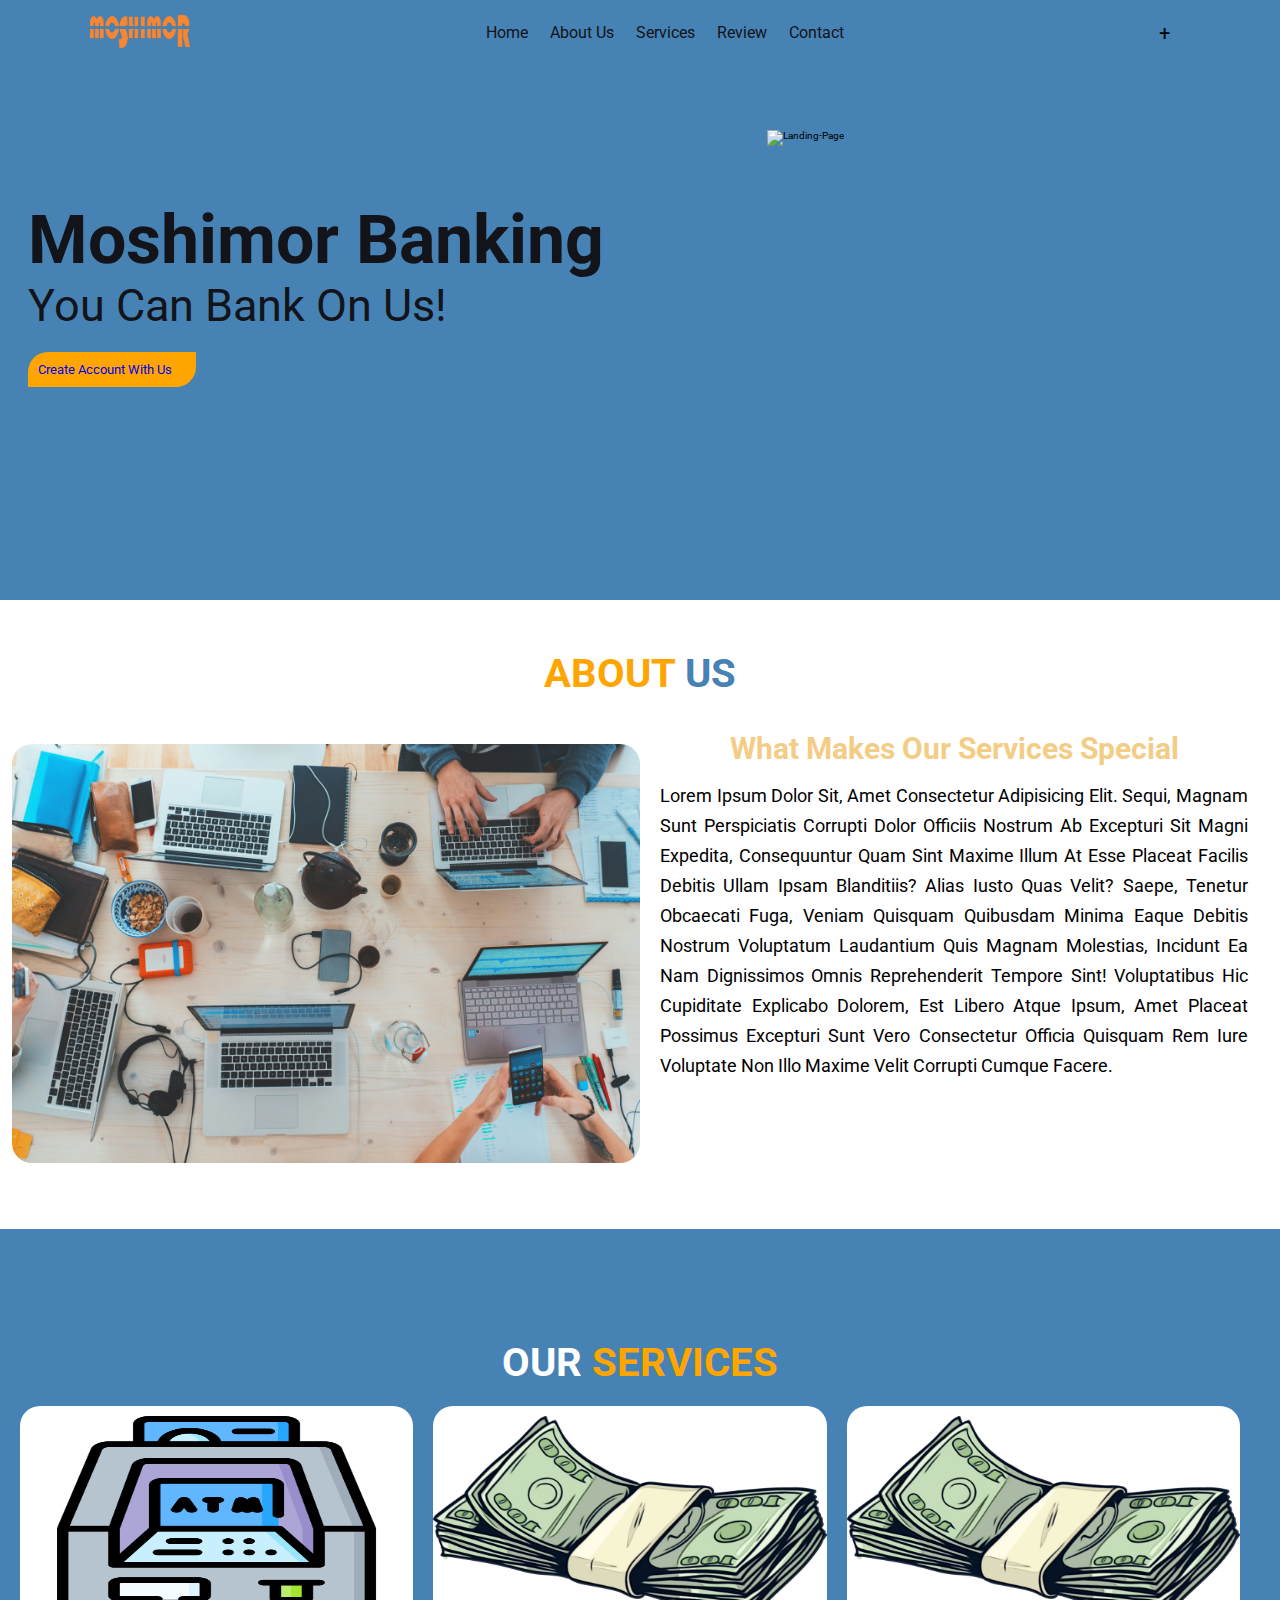
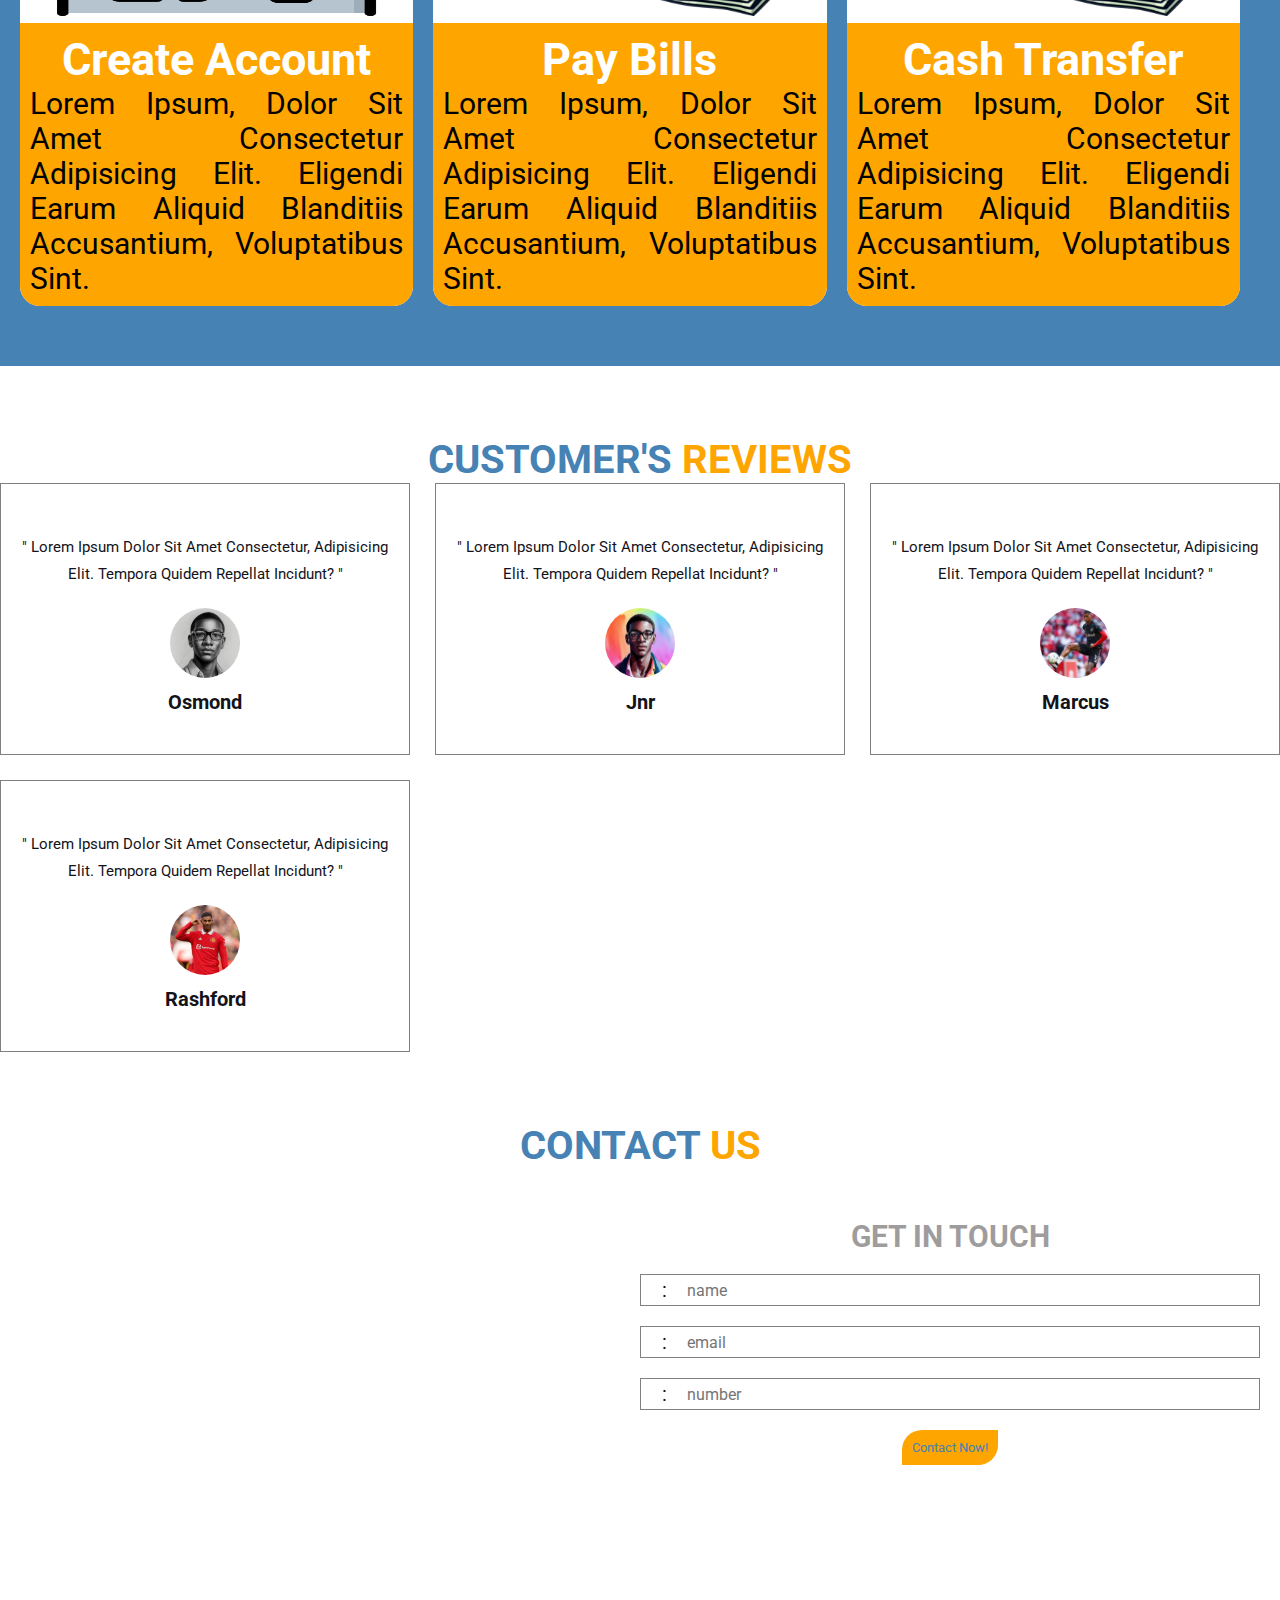
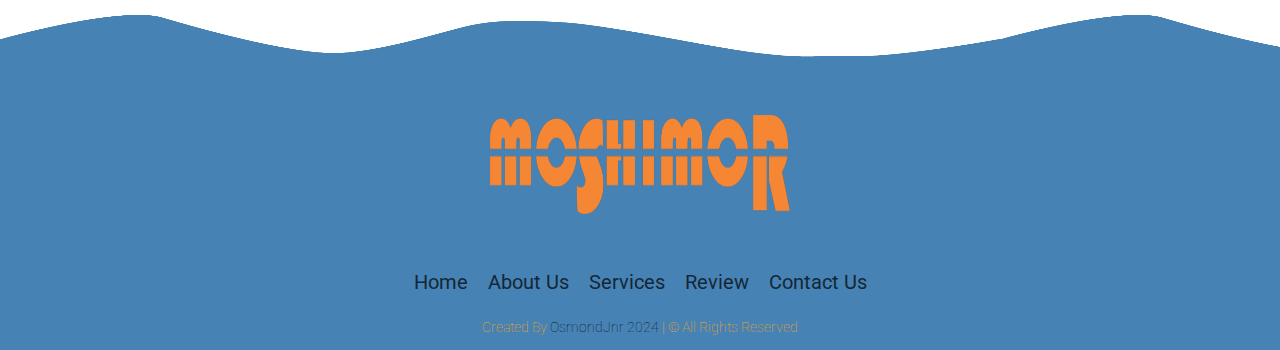
==== index.html @ 53a82e30 "add files via upload" ====
<!DOCTYPE html>
<html lang="en">
<head>
    <meta charset="UTF-8">
    <meta name="viewport" content="width=device-width, initial-scale=1.0">
    <title>MOSHIMOR</title>
    <link rel="shortcut icon" href="./moshimor-favicon.ico" type="image/x-icon">
    <link rel="stylesheet" href="https://cdnjs.cloudflare.com/ajax/libs/font-awesome/6.5.1/css/all.min.css" integrity="sha512-DTOQO9RWCH3ppGqcWaEA1BIZOC6xxalwEsw9c2QQeAIftl+Vegovlnee1c9QX4TctnWMn13TZye+giMm8e2LwA==" crossorigin="anonymous" referrerpolicy="no-referrer" />
    <link rel="stylesheet" type="text/css" href="./style.css">
    <link rel="stylesheet" type="text/css" href="./footer.css">
</head>
<body>
<!--   header section starts here-->
    <header class="header">
        <a href="./#home">   <img src="pictures/moshimor-logo.png" alt="" width="100px" height="auto"></a>
        <nav class="navbar">
            <a href="./index.html#home">Home</a>
            <a href="./index.html#about">About us</a>
            <a href="./index.html#services">Services</a>
            <a href="./index.html#review">Review</a>
            <a href="./index.html#contact">Contact</a>

        </nav>
        <div class="icons">
            <div id="search-btn"> <a class="fas fa-university" style="text-decoration: none; color: black;" href="create-account.html">&plus;</a></div>
            <div class="fas fa-user" id="account"></div>
            <div class="fas fa-bars" id="menu-btn"></div>
        </div>

        <div class="user-container">
            <div class="user-place">
                <h2>create account to see details</h2>
            </div>
            
            
        </div>

        
    </header>

<!--   header section ends here-->

<!--home section starts here-->
    <section class="home" id="home">
        <div class="welcome-text">
            <h2>Moshimor banking</h2>
            <p>you can bank on us!</p>
            <button class="btn"> <a href="create-account.html">create account with us <span>&rArr;</span> </a> </button>
        </div>
        <div class="welcome-image">
            <img src="./pictures/landing-page.png" alt="landing-page" width="100%" height="auto">
        </div>
    </section>

<!--home section ends here-->

<!--about section starts here-->
    <section class="about" id="about">
        <h1 class="heading"><span>about</span>  us</h1>
        <div class="row">
            <div class="image">
            <img src="./pictures/aboutus.jpg" alt="" style="border-radius: 20px;">
            </div>
            <div class="content">
                <h3>what makes our services special</h3>
                <p>
                    Lorem ipsum dolor sit, amet consectetur adipisicing elit. Sequi, magnam sunt perspiciatis corrupti dolor officiis nostrum ab excepturi sit magni expedita, consequuntur quam sint maxime illum at esse placeat facilis debitis ullam ipsam blanditiis? Alias iusto quas velit? Saepe, tenetur obcaecati fuga, veniam quisquam quibusdam minima eaque debitis nostrum voluptatum laudantium quis magnam molestias, incidunt ea nam dignissimos omnis reprehenderit tempore sint! Voluptatibus hic cupiditate explicabo dolorem, est libero atque ipsum, amet placeat possimus excepturi sunt vero consectetur officia quisquam rem iure voluptate non illo maxime velit corrupti cumque facere.
                </p>
            </div>
        </div>
    </section>


<!--about section ends here-->


<!--services section starts here-->
    <section class="services" id="services">
        <h1 class="heading" style="color: var(--bg-white);">Our <span>services</span></h1>
        <div class="service-container">
            <div class="service-card">
                <div class="service-card-image">
                    <img src="./pictures/atm-machine.png" alt="" width="100%">
                </div>
                <div class="service-card-text">
                    <h2>Create account</h2>
                    <p>Lorem ipsum, dolor sit amet consectetur adipisicing elit. Eligendi earum aliquid blanditiis accusantium, voluptatibus sint.</p>
                </div>
            </div>
            <div class="service-card">
                <div class="service-card-image">
                    <img src="./pictures/kisspng-product-design-cash-font-5cf8b801aafd66.1805987515598039057004.png" alt="">
                </div>
                <div class="service-card-text">
                    <h2>Pay bills</h2>
                    <p>Lorem ipsum, dolor sit amet consectetur adipisicing elit. Eligendi earum aliquid blanditiis accusantium, voluptatibus sint.</p>
                </div>
            </div>
            <div class="service-card">
                <div class="service-card-image">
                    <img src="./pictures/kisspng-product-design-cash-font-5cf8b801aafd66.1805987515598039057004.png" alt="">
                </div>
                <div class="service-card-text">
                    <h2>Cash transfer</h2>
                    <p>Lorem ipsum, dolor sit amet consectetur adipisicing elit. Eligendi earum aliquid blanditiis accusantium, voluptatibus sint.</p>
                </div>
            </div>
        </div>
    </section>


<!--services section ends here-->


<!--   Review section starts here-->
    <section class="review" id="review">
        <h1 class="heading" style="padding-top: 2rem;">  customer's  <span style="color: var(--main-color-orange); margin-bottom: 2rem;"> reviews</span></h1>
        <div class="box-container">
            <div class="box">
                <p>" Lorem ipsum dolor sit amet consectetur, adipisicing elit. Tempora quidem repellat incidunt? "</p>
                <img src="./pictures/user1.jpg" alt=""  class="user" width="150px">
                <h3>Osmond</h3>
                <div class="stars">
                    <i class="fas fa-star"></i>
                    <i class="fas fa-star"></i>
                    <i class="fas fa-star"></i>
                    <i class="fas fa-star"></i>
                    <i class="fas fa-star-half-alt"></i>
                </div>
            </div>
            <div class="box">
                <p>" Lorem ipsum dolor sit amet consectetur, adipisicing elit. Tempora quidem repellat incidunt? "</p>
                <img src="./pictures/user2.jpg" alt=""  class="user" width="150px" >
                <h3>Jnr</h3>
                <div class="stars">
                    <i class="fas fa-star"></i>
                    <i class="fas fa-star"></i>
                    <i class="fas fa-star"></i>
                    <i class="fas fa-star"></i>
                    <i class="fas fa-star-half-alt"></i>
                </div>
            </div>
            <div class="box">
                <p>" Lorem ipsum dolor sit amet consectetur, adipisicing elit. Tempora quidem repellat incidunt? "</p>
                <img src="./pictures/user3.jpg" alt=""  class="user" width="150px">
                <h3>Marcus</h3>
                <div class="stars">
                    <i class="fas fa-star"></i>
                    <i class="fas fa-star"></i>
                    <i class="fas fa-star"></i>
                    <i class="fas fa-star"></i>
                    <i class="fas fa-star"></i>
                </div>
            </div>
            <div class="box">
                <p>" Lorem ipsum dolor sit amet consectetur, adipisicing elit. Tempora quidem repellat incidunt? "</p>
                <img src="./pictures/user4.jpg" alt=""  class="user" width="150px">
                <h3>Rashford</h3>
                <div class="stars">
                    <i class="fas fa-star"></i>
                    <i class="fas fa-star"></i>
                    <i class="fas fa-star"></i>
                    <i class="fas fa-star"></i>
                    <i class="fas fa-star-half-alt"></i>
                </div>
            </div>
        </div>

    </section>

<!--   Review section ends here-->

<!--   contact  section starts here-->
    <section class="contact" id="contact">
        <h1 class="heading">   contact   <span>us</span></h1>
        <div class="row">
            <iframe class="map"  src="https://www.google.com/maps/embed?pb=!1m18!1m12!1m3!1d3975.4355972637304!2d7.041367073966272!3d4.866449040200504!2m3!1f0!2f0!3f0!3m2!1i1024!2i768!4f13.1!3m3!1m2!1s0x1069d27b5a829609%3A0xf931b2bcae58018d!2s2%20Road%2010%2C%20Atali%2C%20Port%20Harcourt%20500102%2C%20Rivers!5e0!3m2!1sen!2sng!4v1705856831614!5m2!1sen!2sng"  allowfullscreen="" loading="lazy" referrerpolicy="no-referrer-when-downgrade"></iframe>

            <form action="">
                <h3>Get in touch</h3>
                <div class="inputBox">
                    <span class="fas fa-user"> :</span>
                    <input type="text" placeholder="name">
                </div>
                <div class="inputBox">
                    <span class="fas fa-envelope"> :</span>
                    <input type="email" placeholder="email">
                </div>
                <div class="inputBox">
                    <span class="fas fa-phone"> :</span>
                    <input type="number" placeholder="number">
                </div>
                <input type="submit" value="contact now!"   class="btn">
            </form>

        </div>

    </section>

<!--   contact  section ends here-->



<!--   footer section starts here-->
<section class="footer">

    <!--footer-->
	<footer>
		<div class="waves">
			<div class="wave" id="wave1"></div>
			<div class="wave" id="wave2"></div>
			<div class="wave" id="wave3"></div>
			<div class="wave" id="wave4"></div>

		</div>
		<h3> <a href="./index.html"><img src="./pictures/moshimor-logo.png" alt="" width="300px" height="auto"></a></h3>
		<ul class="social_icons">
			<li><a href="#"><ion-icon name="logo-facebook"></ion-icon></a></li>
			<li><a href="#"><ion-icon name="logo-twitter"></ion-icon></a></li>
			<li><a href="#"><ion-icon name="logo-linkedin"></ion-icon></a></li>
			<li><a href="#"><ion-icon name="logo-instagram"></ion-icon></a></li>
		</ul>
		<ul class="menu">
			<li><a href="./index.html#home">Home</a></li>
			<li><a href="./index.html#about">About us</a></li>
			<li><a href="./index.html#services">Services</a></li>
			<li><a href="./index.html#review">Review</a></li>
            <li><a href="./index.html#contact">Contact us</a></li>
		</ul>
        <div class="credit">created by   <span>OsmondJnr 2024</span> | &copy; All Rights Reserved</div>
	</footer>
	<script type="module" src="https://unpkg.com/ionicons@7.1.0/dist/ionicons/ionicons.esm.js"></script>
	<script nomodule src="https://unpkg.com/ionicons@7.1.0/dist/ionicons/ionicons.js"></script>

</section>

<!--footer section ends here-->

<script src="./script.js"></script>

</body>
</html>
---- style.css ----
@import url('https://fonts.googleapis.com/css2?family=Roboto:wght@400;500&display=swap');
:root{
    --main-color-orange:#FFA500;
    --bg-white: #fff;
    --black:#13131a;
    --border:#493e3e;
    --mysweet-blue:#4683b4;
    --black-mask:linear-gradient(rgba(0, 0, 0, 0.8), rgba(0, 0, 0, 0.8));
    --blue-mask:linear-gradient(#4682B479, #4682B479);
  }
*{
    font-family: 'Roboto', sans-serif;
    margin: 0;padding: 0;box-sizing: border-box;
    outline: none;border: none;
    text-decoration: none;
    text-transform: capitalize;
    transition: .2s linear;
}
html{
    font-size: 62.5%;
    overflow-x: hidden;
    scroll-padding-top: 8rem;
    scroll-behavior: smooth;
}
html::-webkit-scrollbar{
width:0.8rem;}

html::-webkit-scrollbar-track{
    background:transparent;
}
html::-webkit-scrollbar-thumb{
background: var(--main-color-orange);
border-radius: 5rem;
}
a:hover {
    color: var(--main-color-orange);
}
body{
    background: var(--bg-white);

}
header{
    background: var(--mysweet-blue);
    display: flex;
    align-items: center;
    justify-content: space-between;
    padding: 1.5rem 7%;
    border-bottom: var(--border);
    position: fixed;
    top:0;left:0; right:0;
    z-index:1000;
}
.header .logo img{
    height:6rem;
    
}
.header .navbar a{
    margin:0 1rem;
    font-size: 1.6rem;
    color:var(--black);
}
.header .navbar a:hover {
    color:var(--main-color-orange);
    border-bottom: .1rem solid var(--mysweet-blue);
    padding-bottom: .5rem;
}
.header .icons {
    display: flex;
}
.header .icons div{
    color:var(--black);
    cursor: pointer;
    font-size: 2.0rem;
    margin-left:2rem;
}.header .icons div:hover{
    color: var(--main-color-orange);
}#menu-btn{
    display: none;

}

.header .user-container{
    position:absolute;
    top:100%;
    right: -100%;
    width:39rem;
    background:#fff;
    padding: 0 0.8rem;
    text-align: center;
    border-radius: 2rem 2rem 2rem 2rem;
    background-color: var(--mysweet-blue);

}.header .user-container.active {
 right: 0;
 overflow-y: scroll;
 height: fit-content;
 padding: 1rem;
 display: block;
}
.header .user-container h3, h4 {
    font-size: 2rem;
    width: 100%;
    text-align: center;
}
.header .user-container div {
    width: 100%;
    padding: 0.2rem 0.5rem;
    text-align: justify;
    font-size: 2rem;
    margin-bottom: 1rem;
}
.header .user-container div span {
    color: #ff0000;
}

@media (max-width:991px){
    #menu-btn{display:inline-block}
.header .navbar{
    position:absolute;
    top:100%; right:-100%;
    background:#fff;
    width:18rem;
    height:calc(100vh- 9.5rem);
}
.header .navbar.active {
    right: 0;
}

.header .navbar a{
    color:var(--black);
    display: block;
    margin:1.5rem;
    padding: .5rem;
    font-size:2rem;
    gap: 1rem;

}
}

/*home section starts*/
.home {
    width: 100%;
    display: flex;
    height: 60rem;
    padding: 10rem 0.3rem 10rem;
    background-color: var(--mysweet-blue);
}
.home .welcome-text {
    font-size: 4.5rem;
    width: 60%;
    color: #13131a;
    padding: 10rem 0.2rem 0.1rem 2.5rem;
    text-align: center;
    text-align: justify;
}
.home .welcome-text .btn {
    padding: 1rem;
    border-radius: 2rem 0 2rem 0;
    background-color: var(--main-color-orange);
    color: #4682B4;
}
.home .welcome-text .btn span {
    color: #FFA500;
}
.home .welcome-text .btn:hover {
    margin-top: 0.5rem;
    letter-spacing: 0.5rem;
    color: var(--main-color-orange);
    background-color: #13131a;
    transition: all 0.2s;
}
.home .welcome-image {
    width: 40%;
    padding-top: 3rem;
}
@media (max-width:765px) {
    .home {
        display: block;
        text-align: center;
        height: auto;
    }
    .home .welcome-text {
        width: 100%;
        text-align: center;
        background-image: var(--blue-mask), url(./pictures/kisspng-product-design-cash-font-5cf8b801aafd66.1805987515598039057004.png);
        background-size: cover;
        background-repeat: no-repeat;
        background-position: bottom;
    }
    .home .welcome-text h2 {
        margin-bottom: 2rem;
    }
    .home .welcome-text h2, p {
        width: 100%;
        color: var(--main-color-orange);
        font-weight: 4rem;
        font-size: 4.3rem;
        text-shadow: #493e3e 2rem 2rem 2rem 2rem;
    }
    .home .welcome-text .btn {
        margin-top: 6rem;
        margin-bottom: 6rem;
    }
    .home .welcome-text .btn:hover {
        margin-top: 6rem;
        margin-bottom: 6rem;
        letter-spacing: 0.5rem;
        color: var(--main-color-orange);
        background-color: #13131a;
        transition: all 0.2s;
    }
    .home .welcome-image {
        display: none;
        width: 0;
        height: 0;
    }
}



/*hone section ends*/

/*about section starts*/

.heading{
    text-align: center;
    margin-top: 5rem;
    color: var(--mysweet-blue);
    text-transform: uppercase;
    font-size: 4rem;
}
.heading span{
    color:var(--main-color-orange);
    text-transform: uppercase;
    
}
.about {
    padding-bottom: 3rem;
}
.about .row{
    display:flex;
    align-items: center;
    background: none;
    flex-wrap:wrap;
    height: 50rem;
    overflow: hidden;
    padding: 0;
    margin: 0.1rem 1.2rem;
}
.about .row .image{
    width: 50%;
}
.about .row .image img{
  width: 100%;
}
.row .content{
    margin-top: 1.3rem;
    padding:2rem;
    background-color: none;
    text-align: center;
    height: 100%;
    width: 50%;
}
.row .content h3{
    font-size:3rem;
    color:#f3cd86;
    top: 0;
}
.row .content p{
    font-size:1.8rem;
    font-weight: 2rem;
    color: var(--main-color);
    padding:1.5rem 0;
    line-height: 3rem;
    text-align: justify;
}
@media (max-width:765px) {
    .about .row .image {
        display: none;
    }
    .about {
        text-align: center;
        display: block;
        text-align: justify;
    }
    .about .row{
        display:flex;
        align-items: center;
        background: none;
        flex-wrap:wrap;
        height: 60rem;
        overflow: hidden;
        padding: 0;
        margin: 0.1rem 1.2rem;
    }
    .about .row .content {
        font-size: 20rem;
        width: 100%;
        line-height: 4rem;
        color: #fff;
        background: var(--black-mask), url(./pictures/aboutus.jpg) no-repeat ;
        background-size: cover;
        padding-top: 2rem;
    }
  
}

/*about section ends*/

/*service section starts*/
.services {
    width: 100%;
    background-color: var(--mysweet-blue);
    padding: 6rem 2rem;
}
.services .service-container {
    width: 100%;
    display: flex;
    margin-top: 2rem;
}
.services .service-container .service-card {
    display: block;
    background-color: var(--bg-white);
    width: auto;
    padding: 1rem 0 0 0;
    margin-right: 2rem;
    border-radius: 2rem;
    font-size: 3rem;
    text-align: center;
    text-align: justify;
}
.services .service-container .service-card .service-card-image img{
    width: 100%;
    height: 200px;
}
.services .service-container .service-card .service-card-text{
    background-color: var(--main-color-orange);
    padding: 1rem;
    border-radius: 0 0 2rem 2rem;
}
.services .service-container .service-card .service-card-text h2 {
    text-align: center;
    color: var(--bg-white);
}
@media (max-width:765px) {
    .services .service-container {
        display: block;
    }
    .services .service-container .service-card {
        margin-bottom: 2rem;
        display: block;
        background-color: var(--bg-white);
        width: auto;
        padding: 1rem 0 0 0;
        margin-right: 2rem;
        border-radius: 2rem;
        font-size: 2rem;
        text-align: center;
        text-align: justify;
    }
    .services .service-container .service-card .service-card-image img{
        width: 100%;
        height: 200px;
    }
    .services .service-container .service-card .service-card-text p{
        font-size: 2rem;
        padding: 2rem 1.3rem;
        line-height: 4rem;
        color: #13131a;
    }
  
}

/*service section ends*/

/*review section starts*/
.review {
    background-color: var(--bg-white);
    margin-top: 0;
    padding-bottom: 2rem;
}
.review .box-container {
    display: grid;
    grid-template-columns: repeat(auto-fit, minmax(40rem, 2fr));
    gap: 2.5rem;
}
.review .box-container .box{
    padding: 3rem  2rem;
    text-align: center;
    border: 1px gray solid;
}
.review .box-container .box img {
    border-radius: 50%;
}
.review .box-container .box p{
    font-size: 1.5rem;
    line-height: 1.8;
    color: var(--black);
    padding: 2rem 0;}
.review .box-container .box .user {
    height: 7rem;
    width: 7rem;
    border-radius: 50%;
    object-fit: cover;
}
.review .box-container .box h3{
    padding: 1rem 0;
    color: var(--black);
    font-size: 2rem;
}
.review .box-container .box .stars i{
    color: var(--main-color-orange);
    font-size: 1.5rem;
}

/*review section ends*/

/*contact section starts*/
.contact .row {
    display: flex;
    align-items: center;
    flex-wrap: wrap;
    gap: 1rem;
}
.contact .row .map{
    flex: 1 1 40rem;
    width: 100%;
    object-fit: cover;
    }
    .contact .row form {
    flex: 1 1 45rem;
    padding: 5rem 2rem;
    text-align: center;
    }
    .contact .row form h3{
    text-transform: uppercase;
    font-size: 3rem;
    color: #9e9c9c;

    }
.contact .row form .inputBox{
    display: flex;
    align-items: center;
    padding: 0.3rem 0.1rem;
    margin-top: 2rem;
    margin-bottom: 2rem;
    border:1px grey solid;
}
.contact .row form .inputBox span{
color:var(--black);
font-size: 2rem;
padding-left:2rem;
align-items: center;
}
.contact .row form .inputBox input {
color: var(--black);
width: 100%;
font-size: 1.6rem;
padding-left: 2rem;
text-transform: none;
background: none;
}
.contact .row form .btn {
    padding: 1rem;
    border-radius: 2rem 0 2rem 0;
    background-color: var(--main-color-orange);
    color: #4682B4;
}
.contact .row form .btn:hover {
    margin-top: 0.5rem;
    letter-spacing: 0.5rem;
    color: var(--main-color-orange);
    background-color: #13131a;
    transition: all 0.2s;
}

/*contact section ends*/
---- footer.css ----
:root{
    --main-color-orange:#FFA500;
    --bg-white: #fff;
    --black:#13131a;
    --border:#493e3e;
    --mysweet-blue:#4682B4;
    --black-mask:linear-gradient(rgba(0, 0, 0, 0.8), rgba(0, 0, 0, 0.8))
  }
.footer {
    width: 100% !important;
    position: absolute;
    left: 0;
}
footer {
    position: absolute;
    left: 0;
    margin-top: 200px;
    width: 100%;
    background-color: var(--mysweet-blue);
    min-height: 100px;
    display: flex;
    justify-content: center;
    align-items: center;
    flex-direction: column;
    color: var(--black);
}
footer h3{
    font-size: 4rem; 
    margin-bottom: 5px;
}
footer h3 a {
    text-decoration: none; 
    color: var(--main-color-orange);
}
footer .social_icons, footer .menu {
    position: relative;
    display: flex;
    flex-wrap: wrap;
    margin: 10px 0px;
    justify-content: center;
    align-items: center;
}
footer .social_icons li, footer .menu li {
    list-style-type: none;
}
footer .social_icons li a {
    font-size: 2.5rem;
    color: var(--black);
    margin: 0 10px;
    display: inline-block;
    transition: 0.5s;
}
footer .social_icons li a:hover {
    transform: translateY(-10px);
    color: var(--main-color-orange);
}
footer .menu li a {
    font-size: 2em;
    color: black;
    margin: 0 10px;
    display: inline-block;
    opacity: 0.7;
    text-decoration: none;
}
footer .menu li a:hover {
    opacity: 1;
}
footer .wave {
    position: absolute;
    top: -100px;
    left: 0px;
    width: 100%;
    height: 100px;
    background:  url(./wave.png);
    background-size: 1000px 100px;
}
footer .wave#wave1 {
    z-index: 1000;
    opacity: 1;
    bottom: 0;
    animation: animateWave 4s linear infinite;
}
footer .wave#wave2 {
    z-index: 999;
    opacity: 0.5;
    bottom: 10px;
    animation: animateWave_2 4s linear infinite;
}
footer .wave#wave3 {
    z-index: 1000;
    opacity: 0.2;
    bottom: 15px;
    animation: animateWave 3s linear infinite;
}
footer .wave#wave4 {
    z-index: 999;
    opacity: 0.7;
    bottom: 10px;
    animation: animateWave_2 3s linear infinite;
}
@keyframes animateWave {
    0% {
        background-position-x: 1000px;
    }
    100% {
        background-position-x: 0px;
    }
}
@keyframes animateWave_2 {
    0% {
        background-position-x: 0px;
    }
    100% {
        background-position-x: 1000px;
    }
}
.footer .credit{
    font-size: 1.4rem;
    color: var(--main-color-orange);
    font-weight: lighter;
    padding: 1.5rem;

}
.footer .credit span{
    color: var(--black);
}
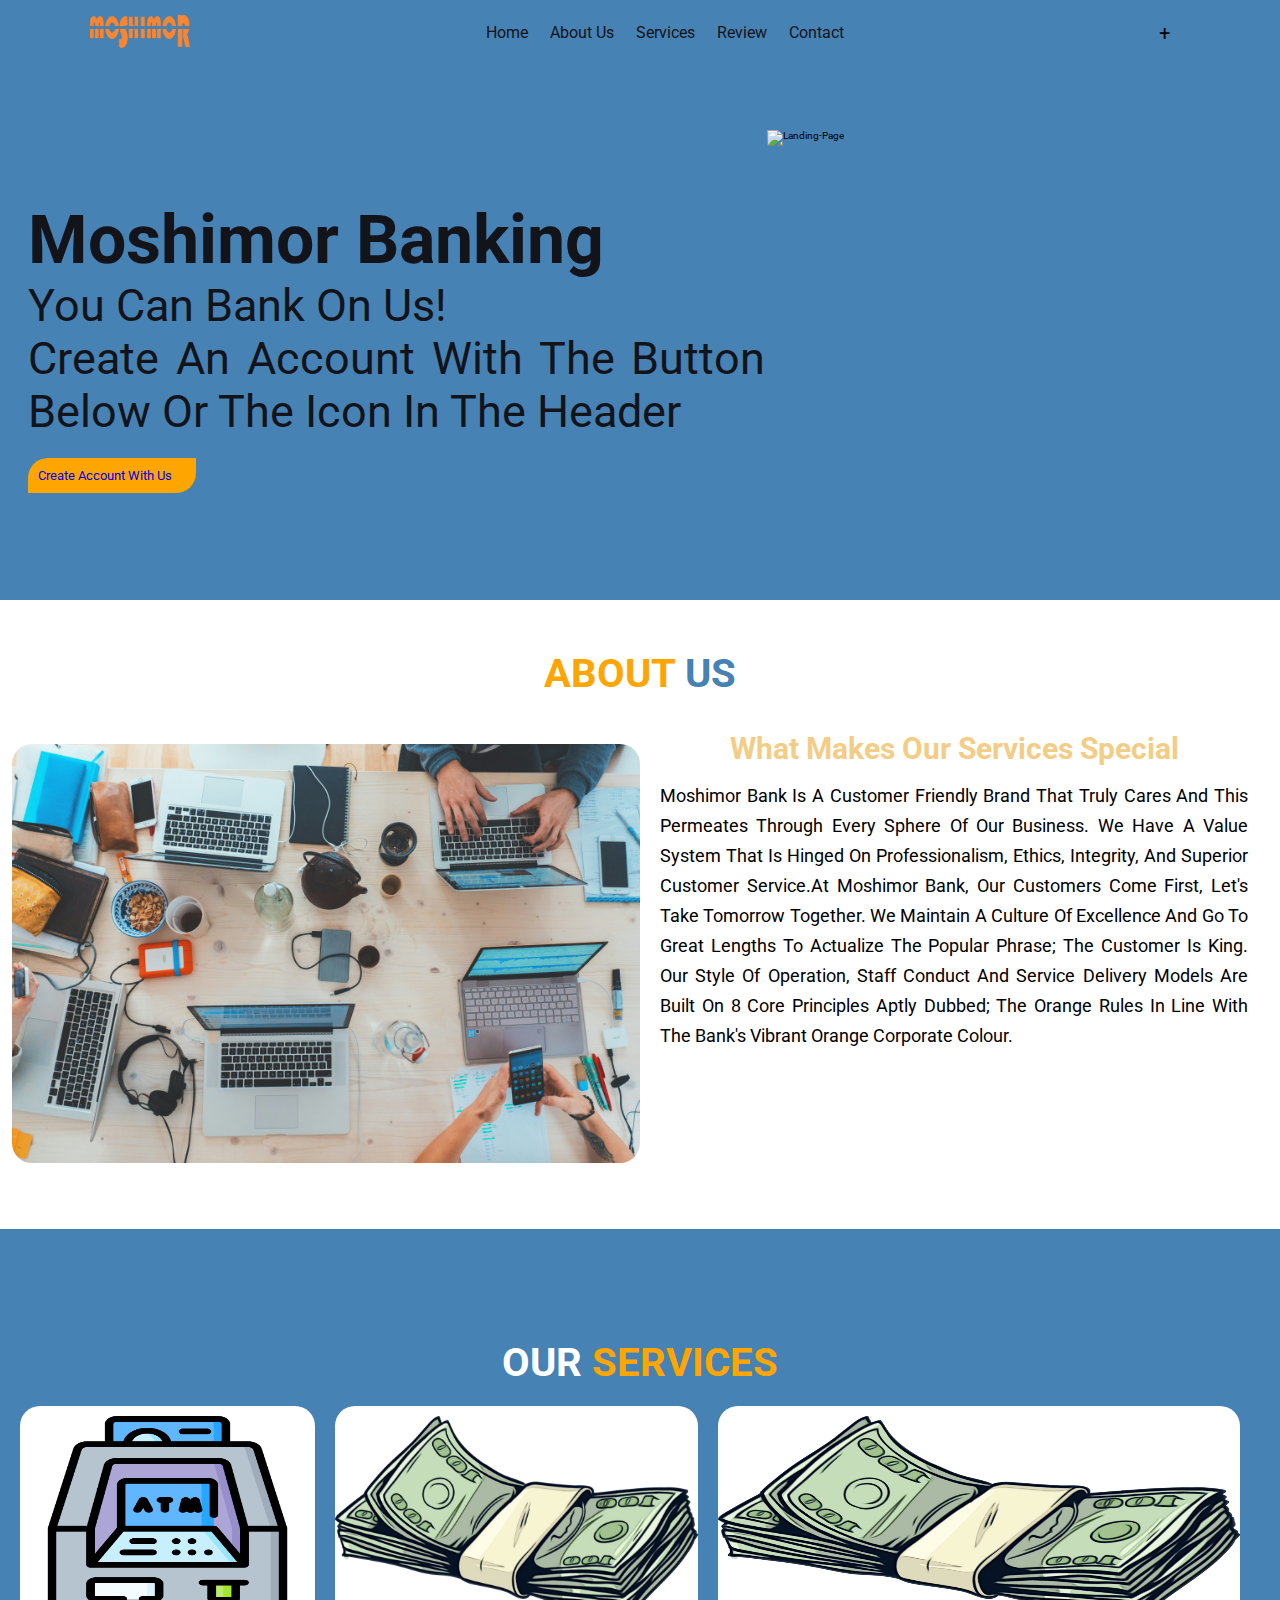
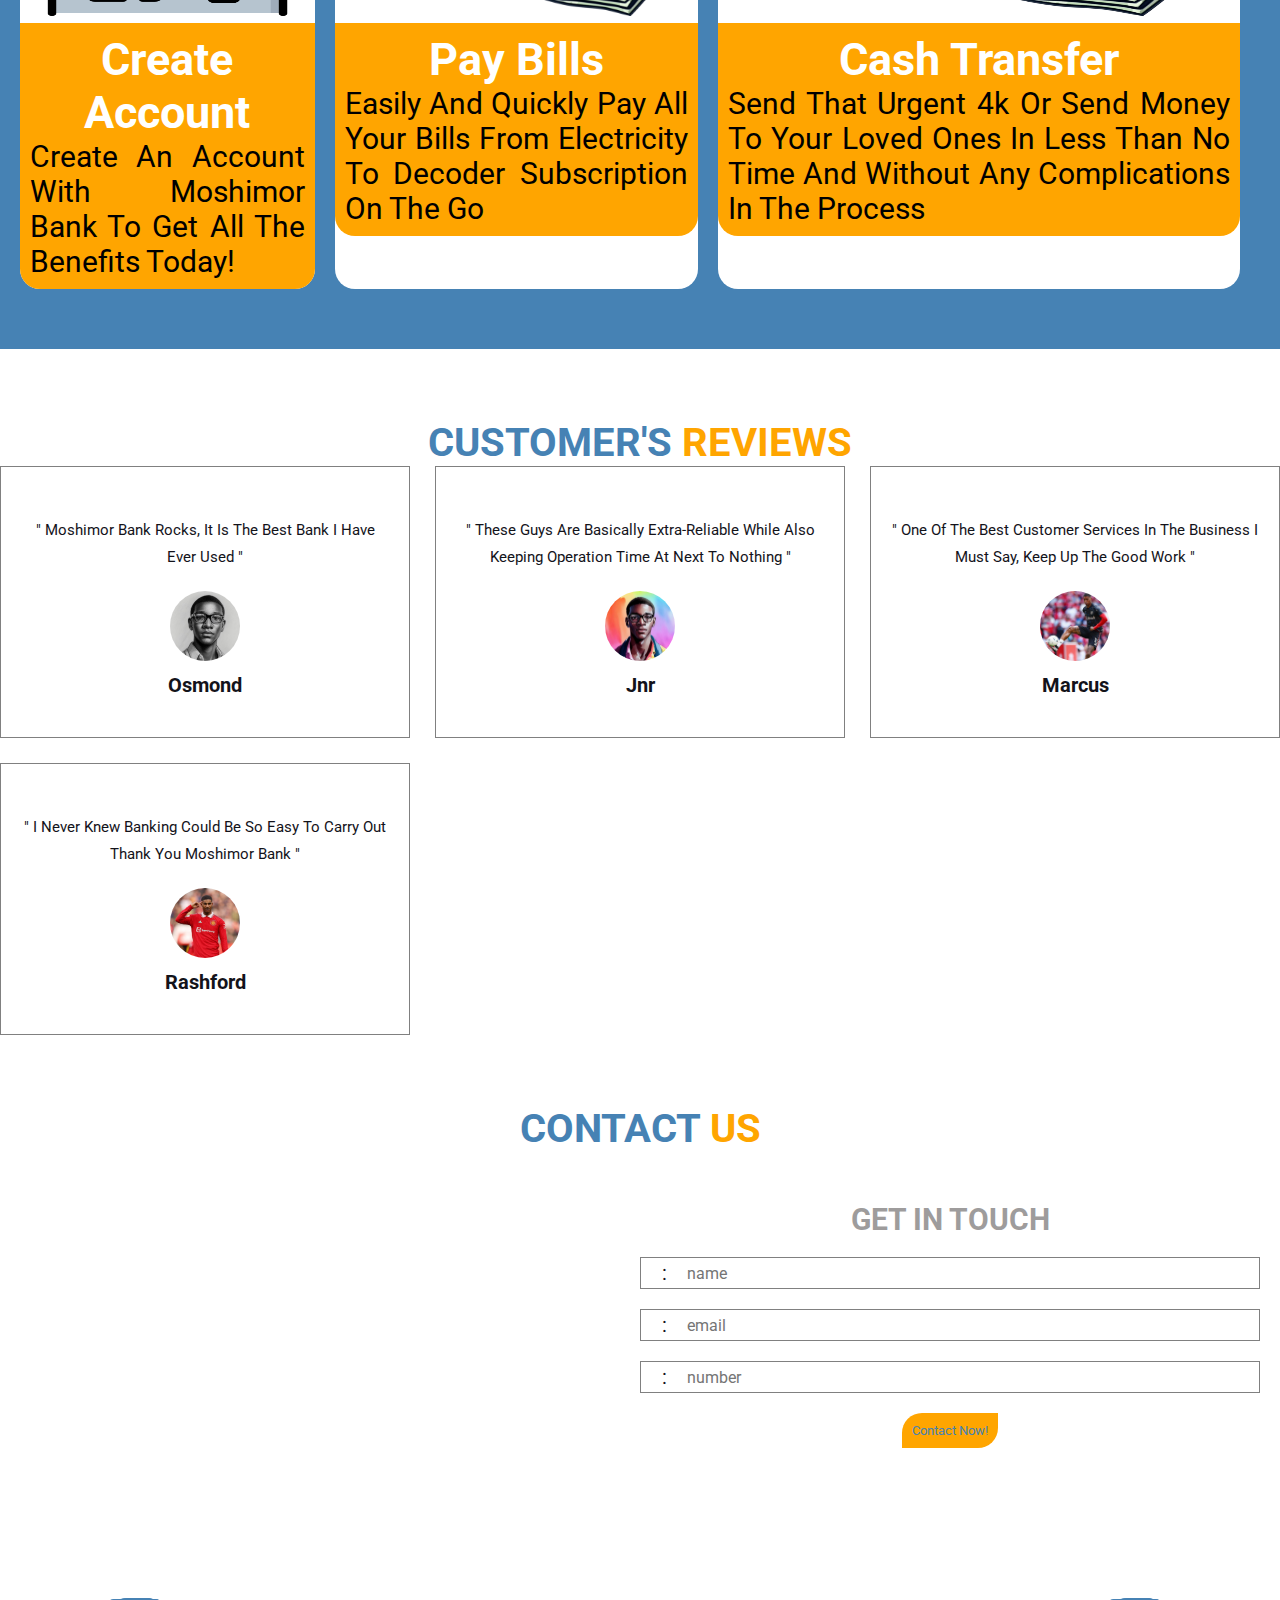
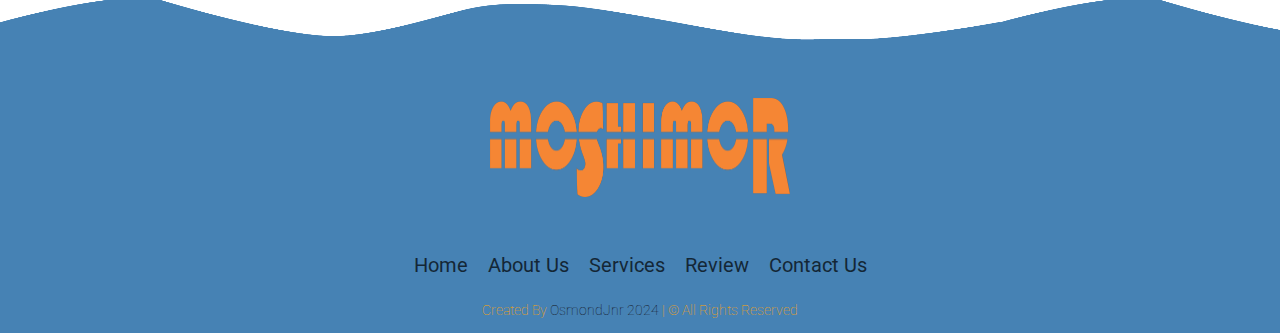
==== commit 10804cbe: "Update index.html" ====
--- a/index.html
+++ b/index.html
@@ -45,10 +45,11 @@
         <div class="welcome-text">
             <h2>Moshimor banking</h2>
             <p>you can bank on us!</p>
+            <span> <p>create an account with the button below or the icon in the header</p> </span>
             <button class="btn"> <a href="create-account.html">create account with us <span>&rArr;</span> </a> </button>
         </div>
         <div class="welcome-image">
-            <img src="./pictures/landing-page.png" alt="landing-page" width="100%" height="auto">
+            <img src="./pictures/landing-page.png" alt="landing-page" width="350rem" height="250rem">
         </div>
     </section>
 
@@ -64,7 +65,8 @@
             <div class="content">
                 <h3>what makes our services special</h3>
                 <p>
-                    Lorem ipsum dolor sit, amet consectetur adipisicing elit. Sequi, magnam sunt perspiciatis corrupti dolor officiis nostrum ab excepturi sit magni expedita, consequuntur quam sint maxime illum at esse placeat facilis debitis ullam ipsam blanditiis? Alias iusto quas velit? Saepe, tenetur obcaecati fuga, veniam quisquam quibusdam minima eaque debitis nostrum voluptatum laudantium quis magnam molestias, incidunt ea nam dignissimos omnis reprehenderit tempore sint! Voluptatibus hic cupiditate explicabo dolorem, est libero atque ipsum, amet placeat possimus excepturi sunt vero consectetur officia quisquam rem iure voluptate non illo maxime velit corrupti cumque facere.
+                    Moshimor Bank is a customer friendly brand that truly cares and this permeates through every sphere of our business. We have a value system that is hinged on professionalism, ethics, integrity, and superior customer service.At Moshimor Bank, our customers come first, let's take tomorrow together. We maintain a culture of excellence and go to great lengths to actualize the popular phrase; The Customer Is King.
+                    Our style of operation, staff conduct and service delivery models are built on 8 core principles aptly dubbed; The Orange Rules in line with the Bank's vibrant Orange corporate colour.
                 </p>
             </div>
         </div>
@@ -84,7 +86,7 @@
                 </div>
                 <div class="service-card-text">
                     <h2>Create account</h2>
-                    <p>Lorem ipsum, dolor sit amet consectetur adipisicing elit. Eligendi earum aliquid blanditiis accusantium, voluptatibus sint.</p>
+                    <p>Create an account with Moshimor bank to get all the benefits today!</p>
                 </div>
             </div>
             <div class="service-card">
@@ -93,7 +95,7 @@
                 </div>
                 <div class="service-card-text">
                     <h2>Pay bills</h2>
-                    <p>Lorem ipsum, dolor sit amet consectetur adipisicing elit. Eligendi earum aliquid blanditiis accusantium, voluptatibus sint.</p>
+                    <p>Easily and quickly pay all your bills from electricity to decoder subscription on the go</p>
                 </div>
             </div>
             <div class="service-card">
@@ -102,7 +104,7 @@
                 </div>
                 <div class="service-card-text">
                     <h2>Cash transfer</h2>
-                    <p>Lorem ipsum, dolor sit amet consectetur adipisicing elit. Eligendi earum aliquid blanditiis accusantium, voluptatibus sint.</p>
+                    <p>Send that urgent 4k or send money to your loved ones in less than no time and without any complications in the process</p>
                 </div>
             </div>
         </div>
@@ -117,7 +119,7 @@
         <h1 class="heading" style="padding-top: 2rem;">  customer's  <span style="color: var(--main-color-orange); margin-bottom: 2rem;"> reviews</span></h1>
         <div class="box-container">
             <div class="box">
-                <p>" Lorem ipsum dolor sit amet consectetur, adipisicing elit. Tempora quidem repellat incidunt? "</p>
+                <p>" Moshimor bank rocks, it is the best bank i have ever used "</p>
                 <img src="./pictures/user1.jpg" alt=""  class="user" width="150px">
                 <h3>Osmond</h3>
                 <div class="stars">
@@ -129,7 +131,7 @@
                 </div>
             </div>
             <div class="box">
-                <p>" Lorem ipsum dolor sit amet consectetur, adipisicing elit. Tempora quidem repellat incidunt? "</p>
+                <p>" These guys are basically extra-reliable while also keeping operation time at next to nothing "</p>
                 <img src="./pictures/user2.jpg" alt=""  class="user" width="150px" >
                 <h3>Jnr</h3>
                 <div class="stars">
@@ -141,7 +143,7 @@
                 </div>
             </div>
             <div class="box">
-                <p>" Lorem ipsum dolor sit amet consectetur, adipisicing elit. Tempora quidem repellat incidunt? "</p>
+                <p>" One of the best customer services in the business i must say, keep up the good work "</p>
                 <img src="./pictures/user3.jpg" alt=""  class="user" width="150px">
                 <h3>Marcus</h3>
                 <div class="stars">
@@ -153,7 +155,7 @@
                 </div>
             </div>
             <div class="box">
-                <p>" Lorem ipsum dolor sit amet consectetur, adipisicing elit. Tempora quidem repellat incidunt? "</p>
+                <p>" I never knew banking could be so easy to carry out thank you Moshimor bank "</p>
                 <img src="./pictures/user4.jpg" alt=""  class="user" width="150px">
                 <h3>Rashford</h3>
                 <div class="stars">
@@ -239,4 +241,4 @@
 <script src="./script.js"></script>
 
 </body>
-</html>+</html>
